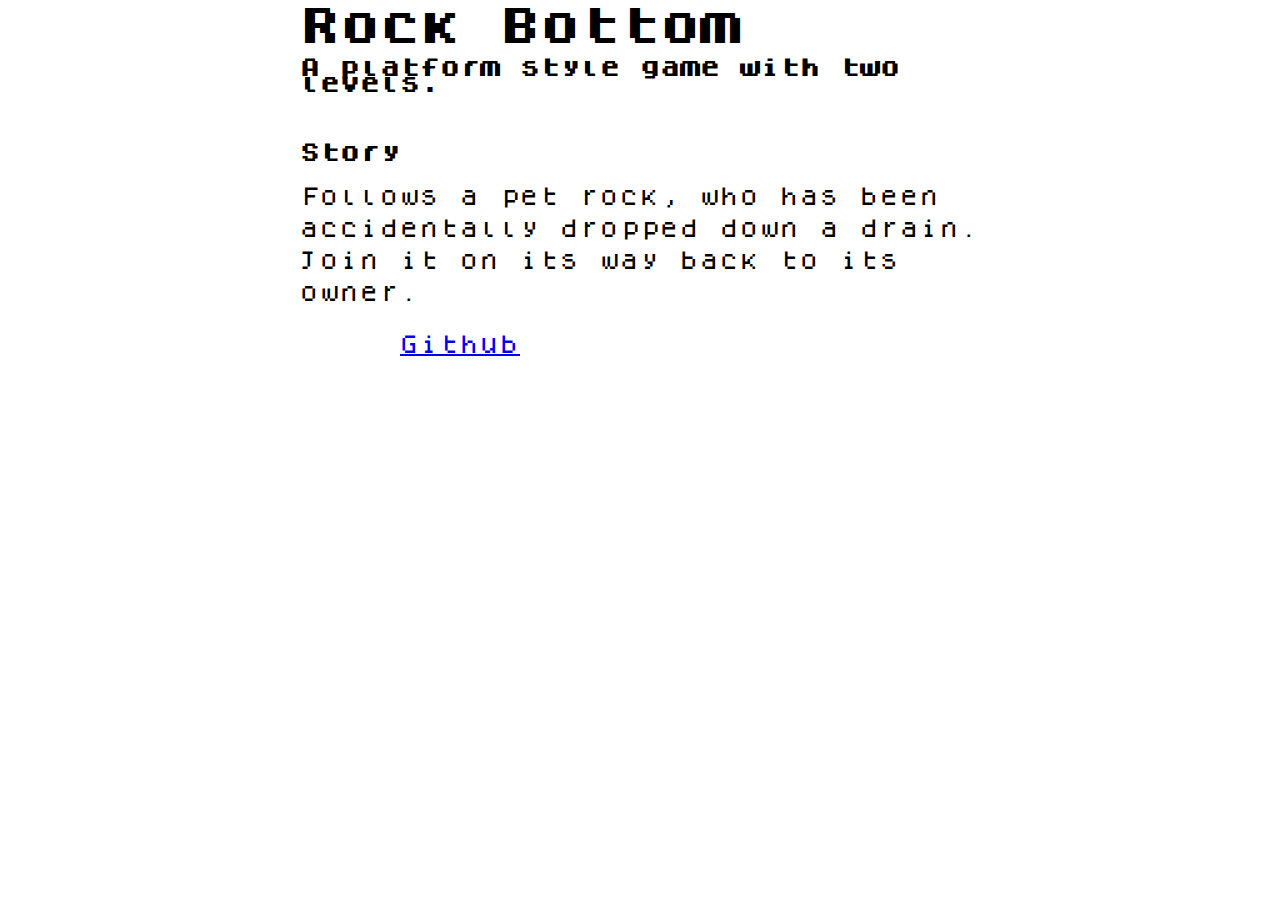
==== index.html @ d068f19f "updated css styling" ====
<!DOCTYPE html>
<html>
<head>
<!-- Author: Hanna Koh
     Project: WiCHacks 2022: Rock Bottom
     Date: 2/26-27/2022
    -->
<meta charset="UFT-8"/>
<title>Rock Bottom</title>
<link rel="stylesheet" href="faymere.css" type="text/css"/>
<meta name="viewport" content="width=device-width, initial-scale=1">
<link href="style.css" rel="stylesheet">
<link rel="icon" href="art_assets/pet-rock/rock-pet-animation-stand.png" sizes="16x16" type="image/png">
</head>
<body>
    <header>
        Rock Bottom
    </header>
    <h3>A platform style game with two levels.</h3>
</br>
    <h2>Story</h2>
    <p>Follows a pet rock, who has been accidentally dropped down a drain. Join it on its way back to its owner.</p>
    <p><a href = "https://github.com/hannacodes/RockBottom">Github</a></p>
</body>
</html>
---- style.css ----
/* Website for RockBottom 
   Author: Hanna Koh
   Date: 2/26-27/2022 */

  @font-face {
    font-family: Dogica;
    src: url(fonts/dogica.ttf);
  }

  @font-face {
    font-family: Dogica;
    src: url(fonts/dogicabold.ttf);
    font-weight:bold
  }

  *{ 
    font-family: 'Dogica', monospace;
    font-size:20px;
    list-style:none;
    padding:0;
    margin-left: 100px;
    margin-right: 100px;
  }

  p{
    line-height: 1.6;
  }

  header{
    font-size: 40px;
    font-weight: bold;
    
  }
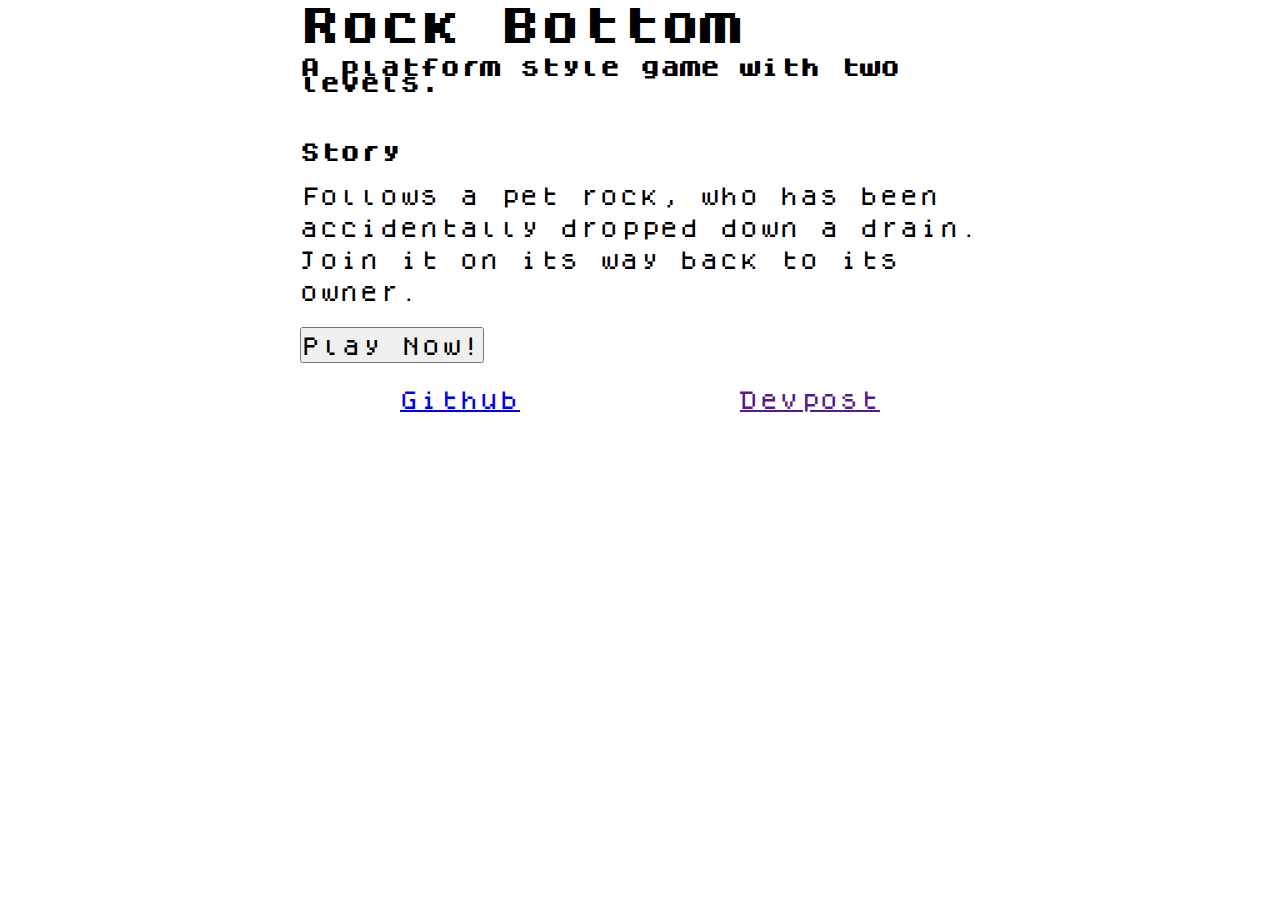
==== commit 1fb544e0: "added button onto website" ====
--- a/index.html
+++ b/index.html
@@ -20,6 +20,8 @@
 </br>
     <h2>Story</h2>
     <p>Follows a pet rock, who has been accidentally dropped down a drain. Join it on its way back to its owner.</p>
-    <p><a href = "https://github.com/hannacodes/RockBottom">Github</a></p>
+    <button>Play Now!</button>
+    <p><a href = "https://github.com/hannacodes/RockBottom">Github</a> <a href="">Devpost</a></p>
+
 </body>
-</html>
+</html>--- a/style.css
+++ b/style.css
@@ -29,6 +29,9 @@
   header{
     font-size: 40px;
     font-weight: bold;
-    
+
   }
-
+  
+  button{
+      line-height: 1.6;
+  }
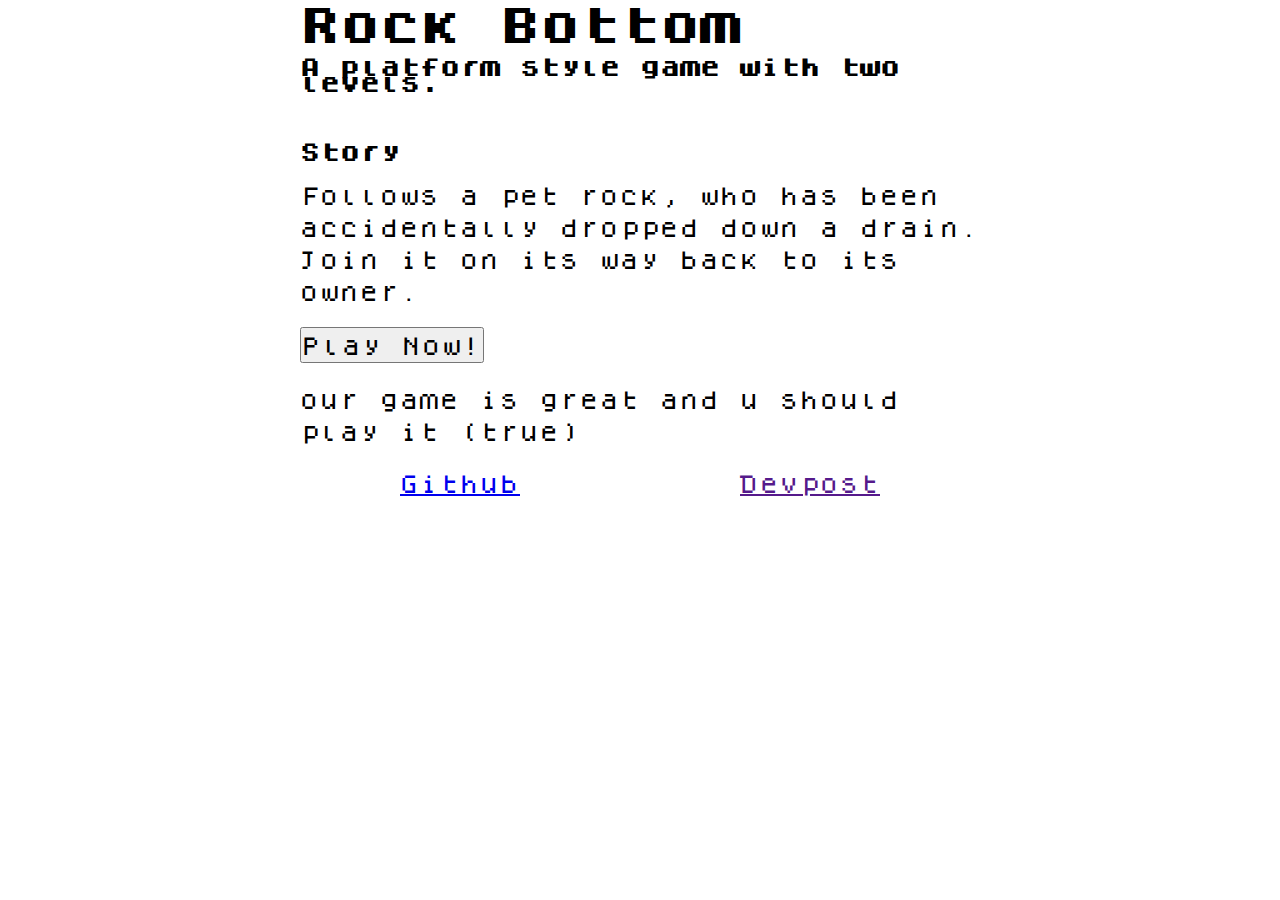
==== commit 8c7d8df6: "our game is great and you should play it" ====
--- a/index.html
+++ b/index.html
@@ -21,6 +21,7 @@
     <h2>Story</h2>
     <p>Follows a pet rock, who has been accidentally dropped down a drain. Join it on its way back to its owner.</p>
     <button>Play Now!</button>
+    <p>our game is great and u should play it (true)</p>
     <p><a href = "https://github.com/hannacodes/RockBottom">Github</a> <a href="">Devpost</a></p>
 
 </body>
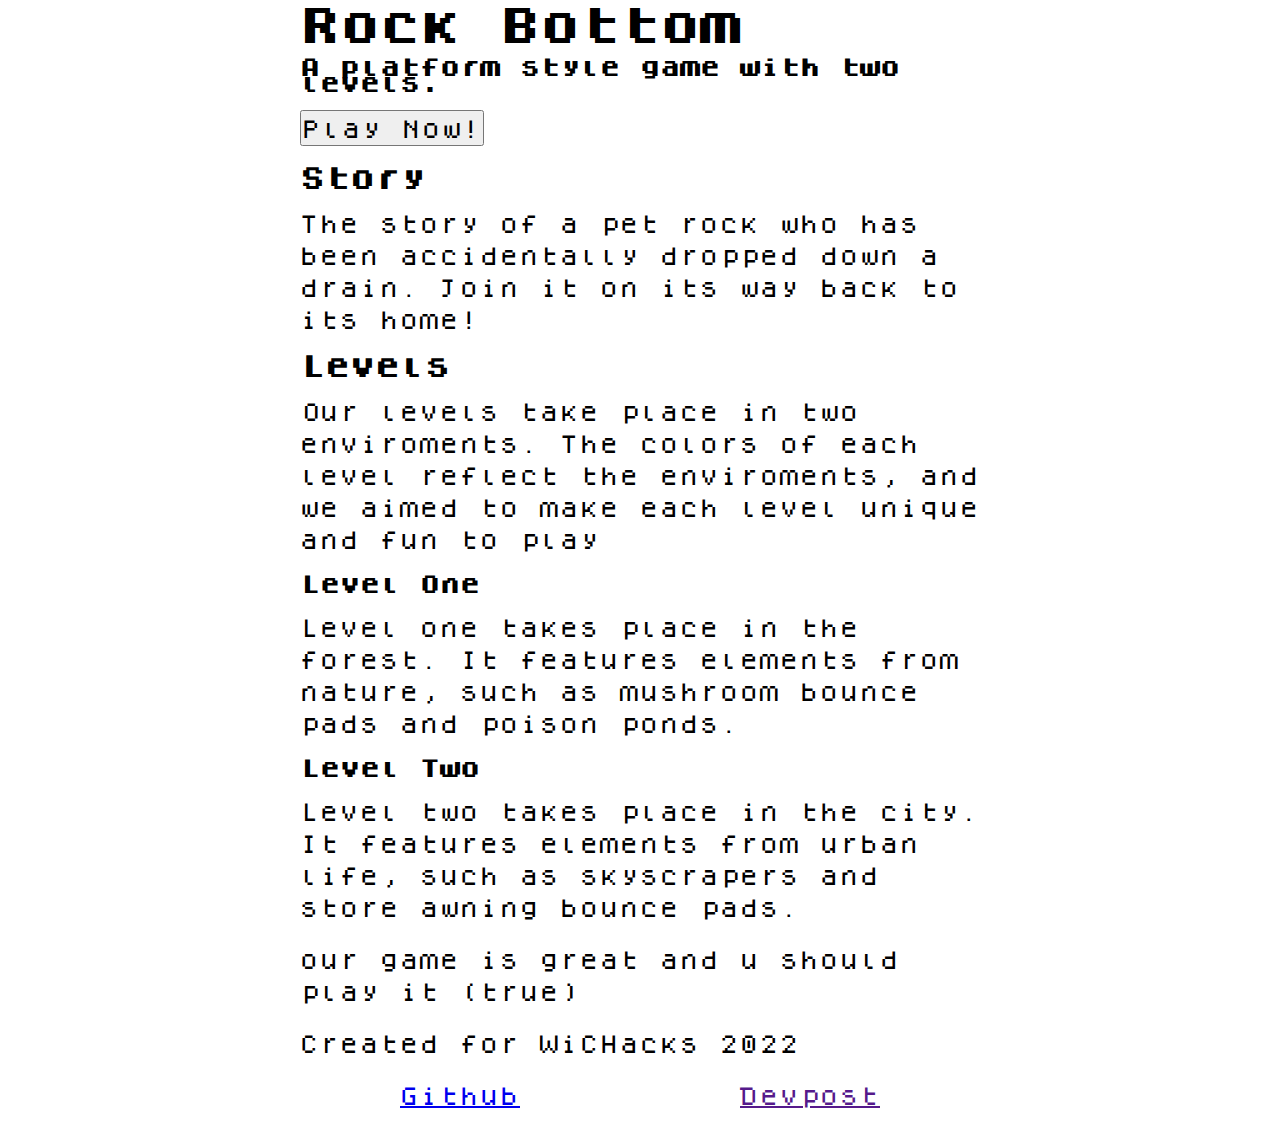
==== commit 24fcc13a: "Updated text on website" ====
--- a/index.html
+++ b/index.html
@@ -17,11 +17,24 @@
         Rock Bottom
     </header>
     <h3>A platform style game with two levels.</h3>
+    <button>Play Now!</button>
 </br>
     <h2>Story</h2>
-    <p>Follows a pet rock, who has been accidentally dropped down a drain. Join it on its way back to its owner.</p>
-    <button>Play Now!</button>
+    <p>The story of a pet rock who has been accidentally dropped down a drain. 
+       Join it on its way back to its home!</p>
+    <h2>Levels</h2>
+    <p>Our levels take place in two enviroments. The colors of each level reflect 
+       the enviroments, and we aimed to make each level unique and fun to play</p>
+    <h3>Level One</h3>
+    <p>Level one takes place in the forest. It features elements from nature, 
+       such as mushroom bounce pads and poison ponds.</p>
+    <h3>Level Two</h3>
+    <p>Level two takes place in the city. It features elements from urban life, 
+       such as skyscrapers and store awning bounce pads.</p>
+
     <p>our game is great and u should play it (true)</p>
+    <p>Created for WiCHacks 2022</p>
+
     <p><a href = "https://github.com/hannacodes/RockBottom">Github</a> <a href="">Devpost</a></p>
 
 </body>
--- a/style.css
+++ b/style.css
@@ -32,6 +32,16 @@
 
   }
   
+  h2{
+      font-size: 25px;
+      font-weight: bold;
+  }
+
+  h3{
+      font-size: 20px;
+      font-weight: bold;
+  }
+
   button{
       line-height: 1.6;
   }
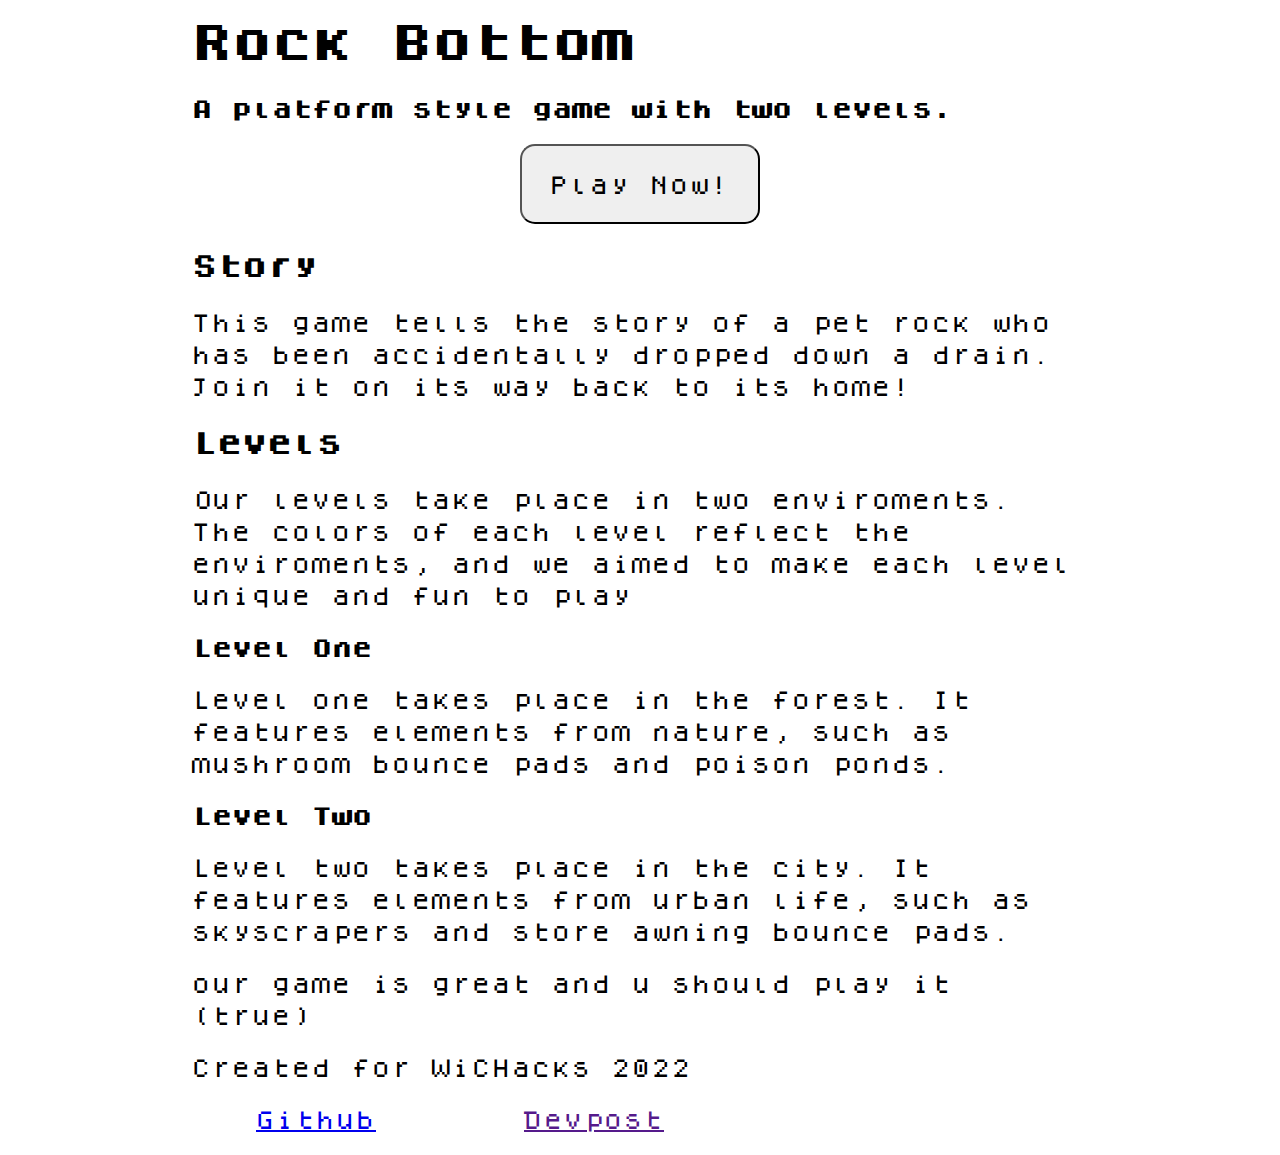
==== commit 458f9d67: "fixed button formmating on website" ====
--- a/index.html
+++ b/index.html
@@ -18,9 +18,8 @@
     </header>
     <h3>A platform style game with two levels.</h3>
     <button>Play Now!</button>
-</br>
     <h2>Story</h2>
-    <p>The story of a pet rock who has been accidentally dropped down a drain. 
+    <p>This game tells the story of a pet rock who has been accidentally dropped down a drain. 
        Join it on its way back to its home!</p>
     <h2>Levels</h2>
     <p>Our levels take place in two enviroments. The colors of each level reflect 
--- a/style.css
+++ b/style.css
@@ -17,9 +17,10 @@
     font-family: 'Dogica', monospace;
     font-size:20px;
     list-style:none;
+    line-height: 1.6;
     padding:0;
-    margin-left: 100px;
-    margin-right: 100px;
+    margin-left: 5vw;
+    margin-right: 5vw;
   }
 
   p{
@@ -44,4 +45,11 @@
 
   button{
       line-height: 1.6;
+      height: 4em;
+      width: 12em;
+      display:block;
+      margin:auto;
+      text-align: center;
+      border-radius:15px;
   }
+
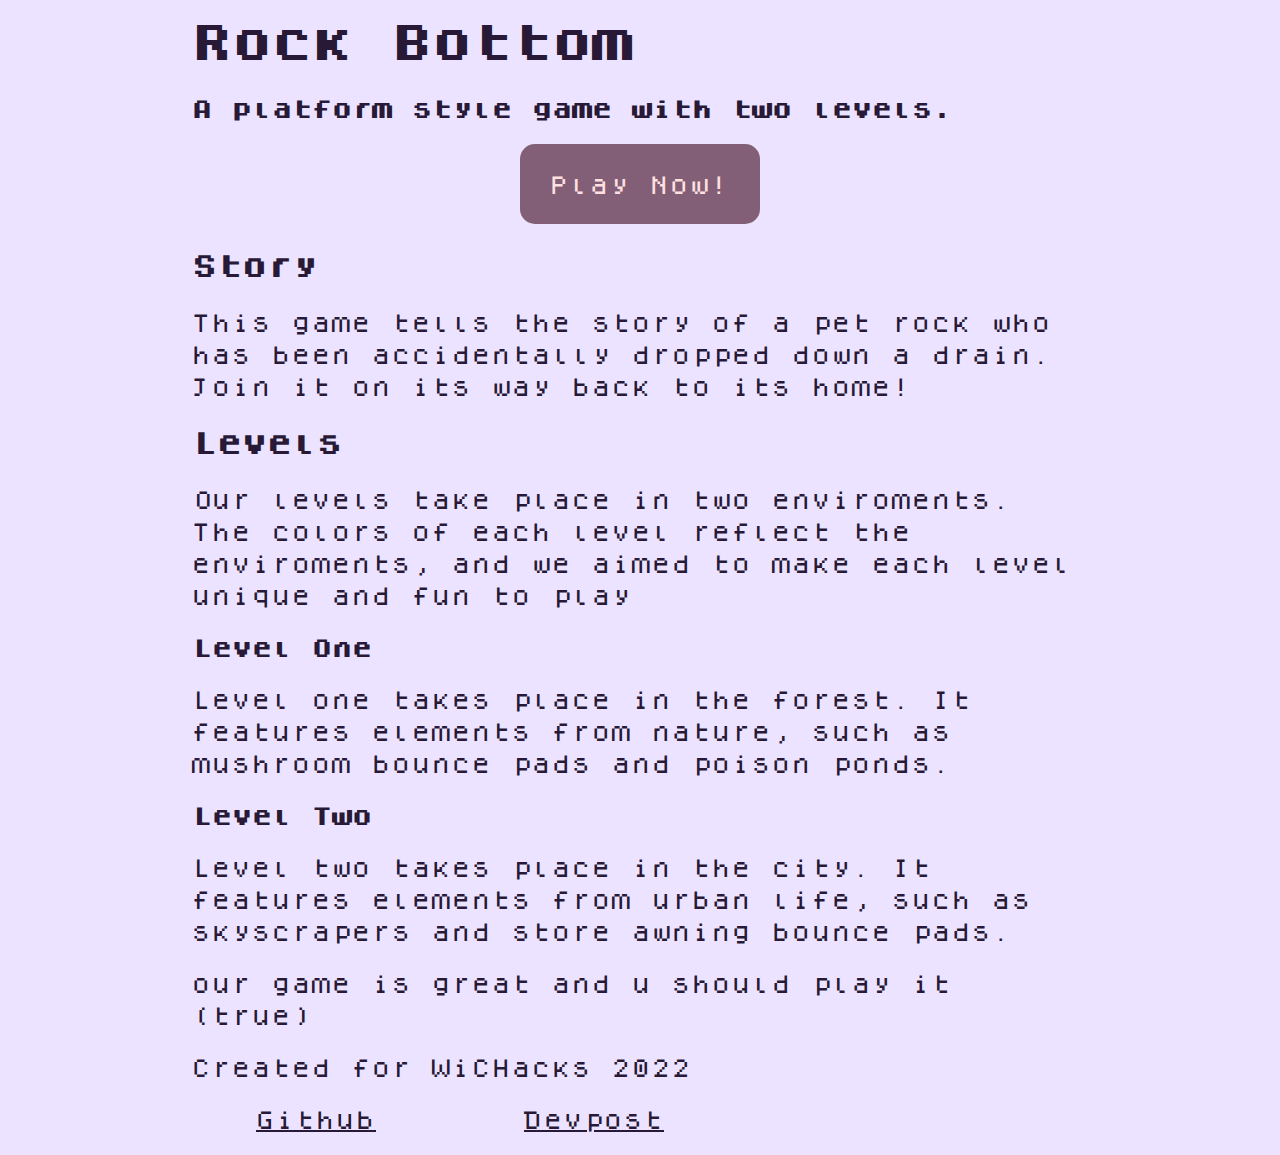
==== commit c3b5568d: "updated index.html" ====
--- a/index.html
+++ b/index.html
@@ -17,7 +17,7 @@
         Rock Bottom
     </header>
     <h3>A platform style game with two levels.</h3>
-    <button>Play Now!</button>
+    <button onclick="window.location.href='https://devpost.com/software/rock-bottom';">Play Now!</button>
     <h2>Story</h2>
     <p>This game tells the story of a pet rock who has been accidentally dropped down a drain. 
        Join it on its way back to its home!</p>
@@ -34,7 +34,7 @@
     <p>our game is great and u should play it (true)</p>
     <p>Created for WiCHacks 2022</p>
 
-    <p><a href = "https://github.com/hannacodes/RockBottom">Github</a> <a href="">Devpost</a></p>
+    <p><a href = "https://github.com/hannacodes/RockBottom">Github</a> <a href="https://devpost.com/software/rock-bottom">Devpost</a></p>
 
 </body>
 </html>--- a/style.css
+++ b/style.css
@@ -21,6 +21,11 @@
     padding:0;
     margin-left: 5vw;
     margin-right: 5vw;
+    color: #281a36;
+  }
+
+  body{ 
+    background-color: #ebe3ff;
   }
 
   p{
@@ -51,5 +56,9 @@
       margin:auto;
       text-align: center;
       border-radius:15px;
+      border: none;
+      background-color: rgb(130, 95, 118);
+      color:#ffe0e1;
+
   }
 
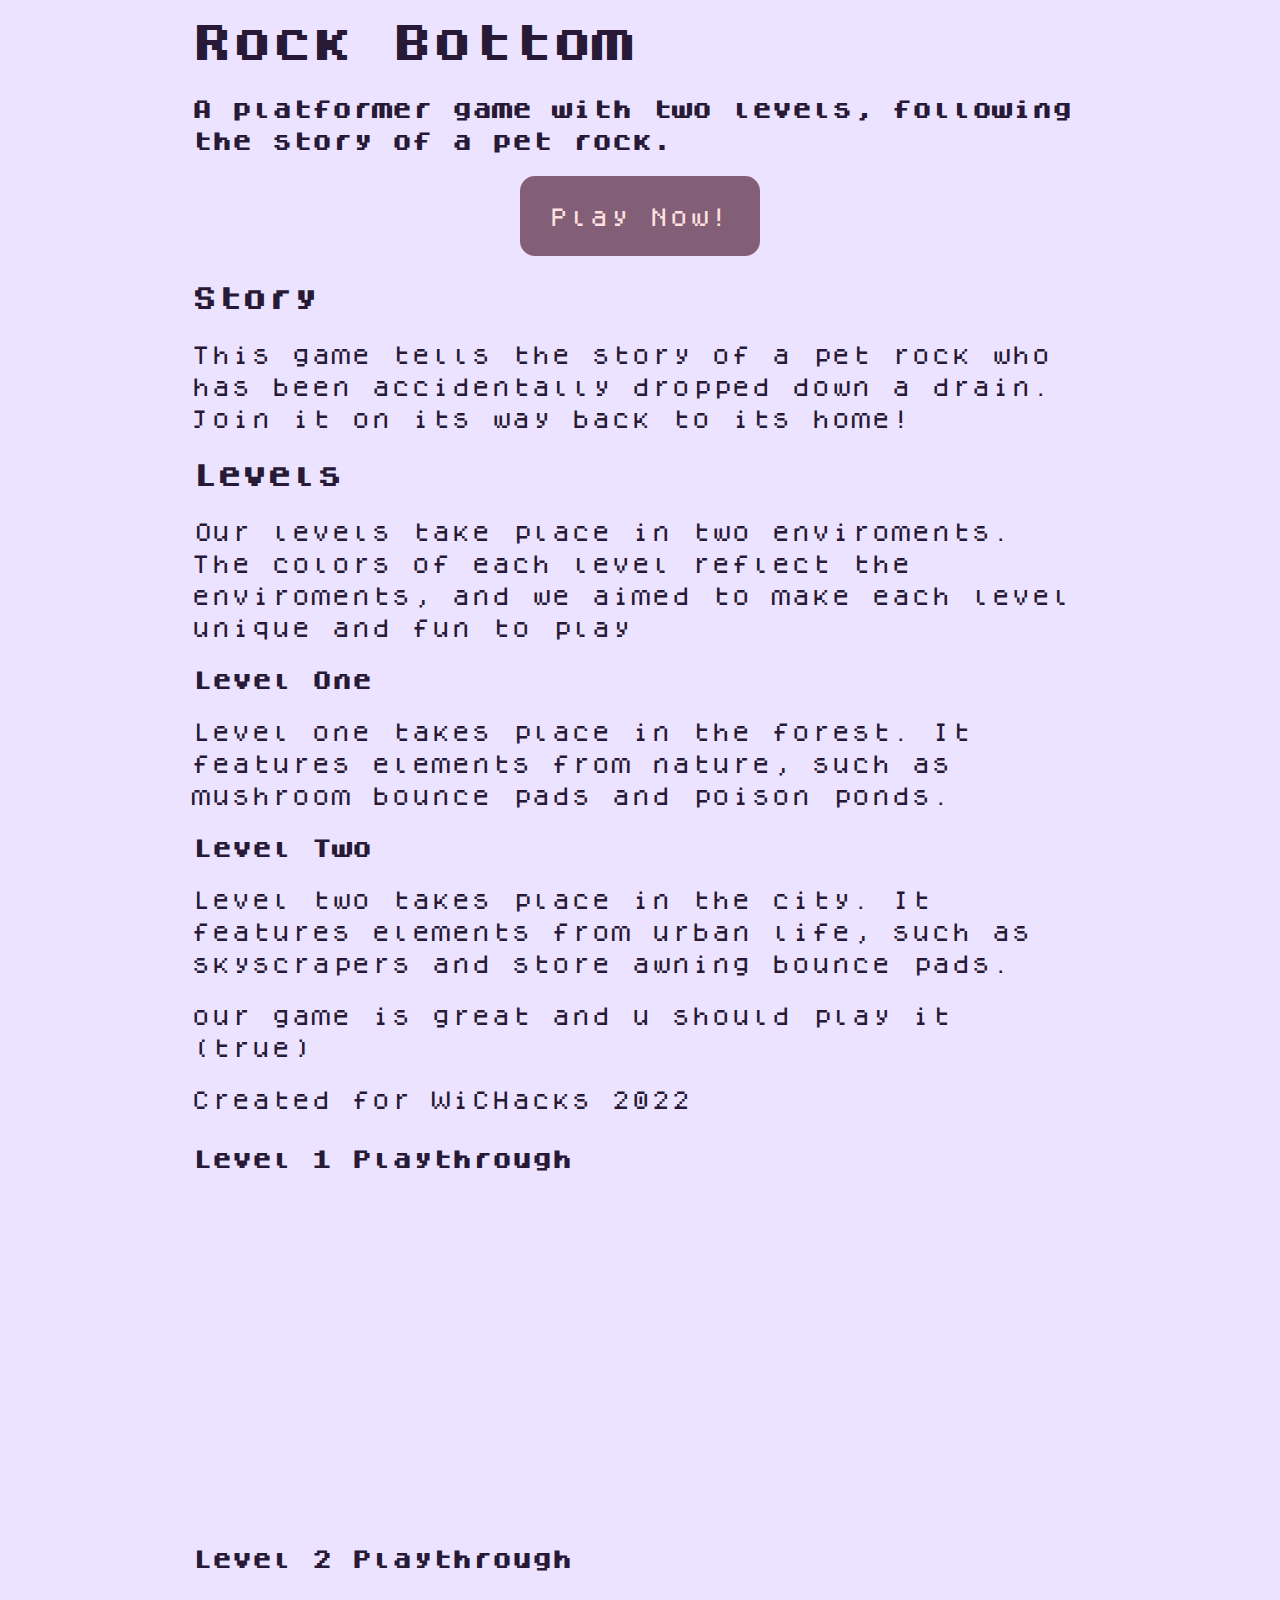
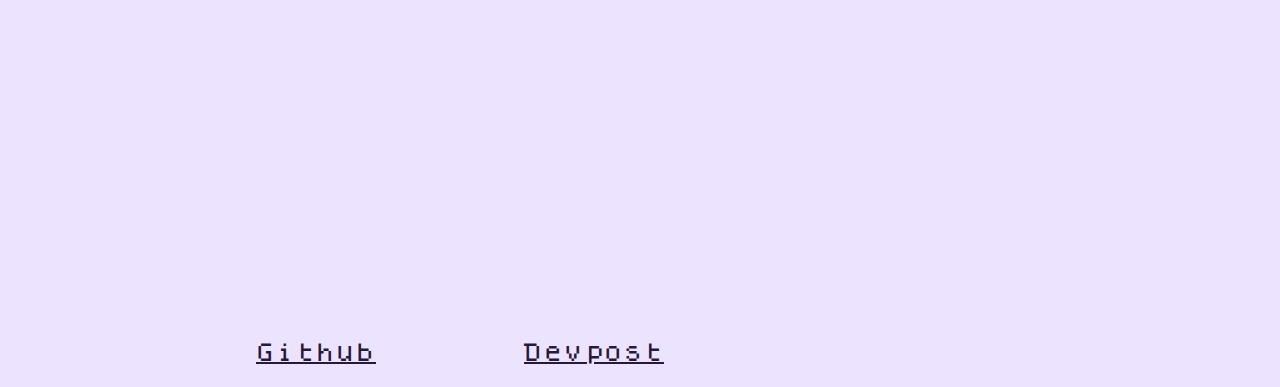
==== commit c3820464: "Added youtube videos to the website" ====
--- a/index.html
+++ b/index.html
@@ -14,9 +14,9 @@
 </head>
 <body>
     <header>
-        Rock Bottom
+        Rock Bottom 
     </header>
-    <h3>A platform style game with two levels.</h3>
+    <h3>A platformer game with two levels, following the story of a pet rock.</h3>
     <button onclick="window.location.href='https://devpost.com/software/rock-bottom';">Play Now!</button>
     <h2>Story</h2>
     <p>This game tells the story of a pet rock who has been accidentally dropped down a drain. 
@@ -33,6 +33,10 @@
 
     <p>our game is great and u should play it (true)</p>
     <p>Created for WiCHacks 2022</p>
+    <h4>Level 1 Playthrough</h4>
+    <iframe width="560" height="315" src="https://www.youtube.com/embed/md1IMiEXR80" title="YouTube video player" frameborder="0" allow="accelerometer; autoplay; clipboard-write; encrypted-media; gyroscope; picture-in-picture" allowfullscreen></iframe>
+    <h4>Level 2 Playthrough</h4>
+    <iframe width="560" height="315" src="https://www.youtube.com/embed/8z9OhxmvN7w" title="YouTube video player" frameborder="0" allow="accelerometer; autoplay; clipboard-write; encrypted-media; gyroscope; picture-in-picture" allowfullscreen></iframe>
 
     <p><a href = "https://github.com/hannacodes/RockBottom">Github</a> <a href="https://devpost.com/software/rock-bottom">Devpost</a></p>
 
--- a/style.css
+++ b/style.css
@@ -62,3 +62,8 @@
 
   }
 
+  iframe{
+    display:block;
+    margin:auto;
+  }
+
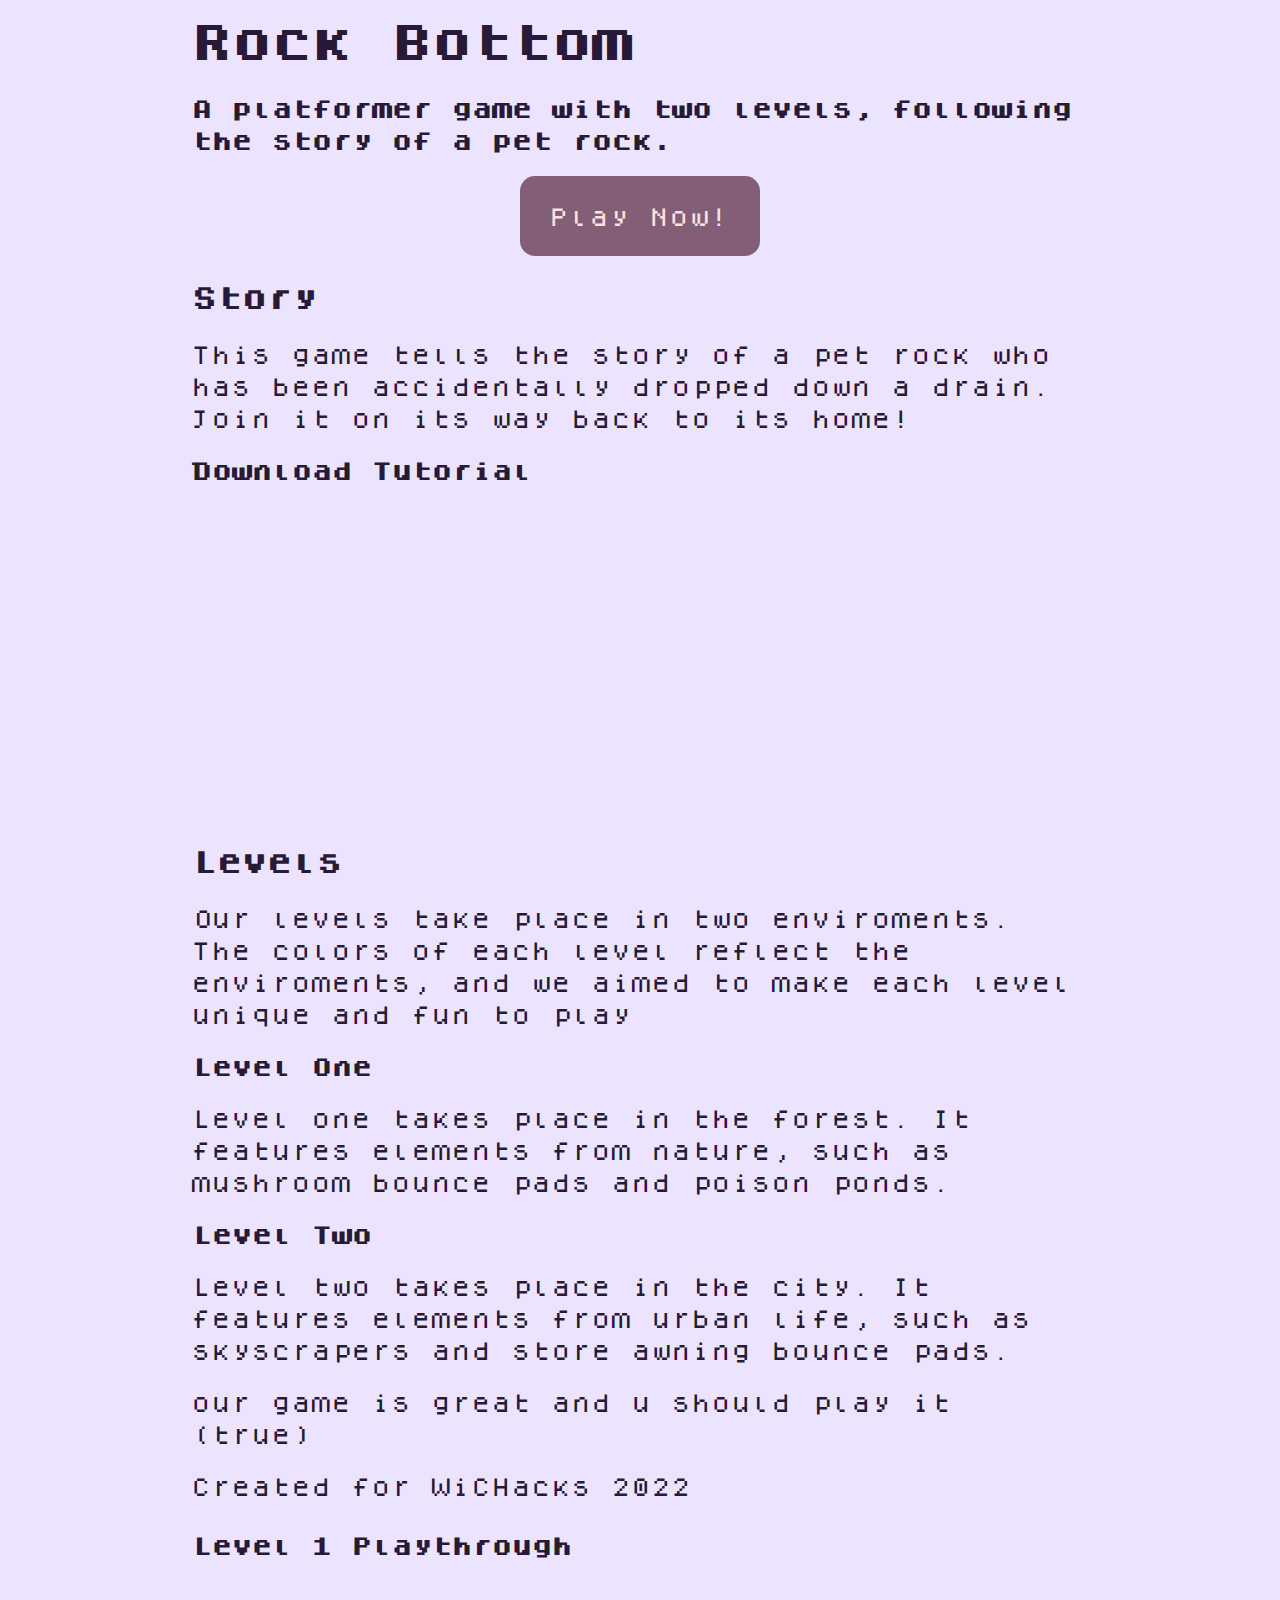
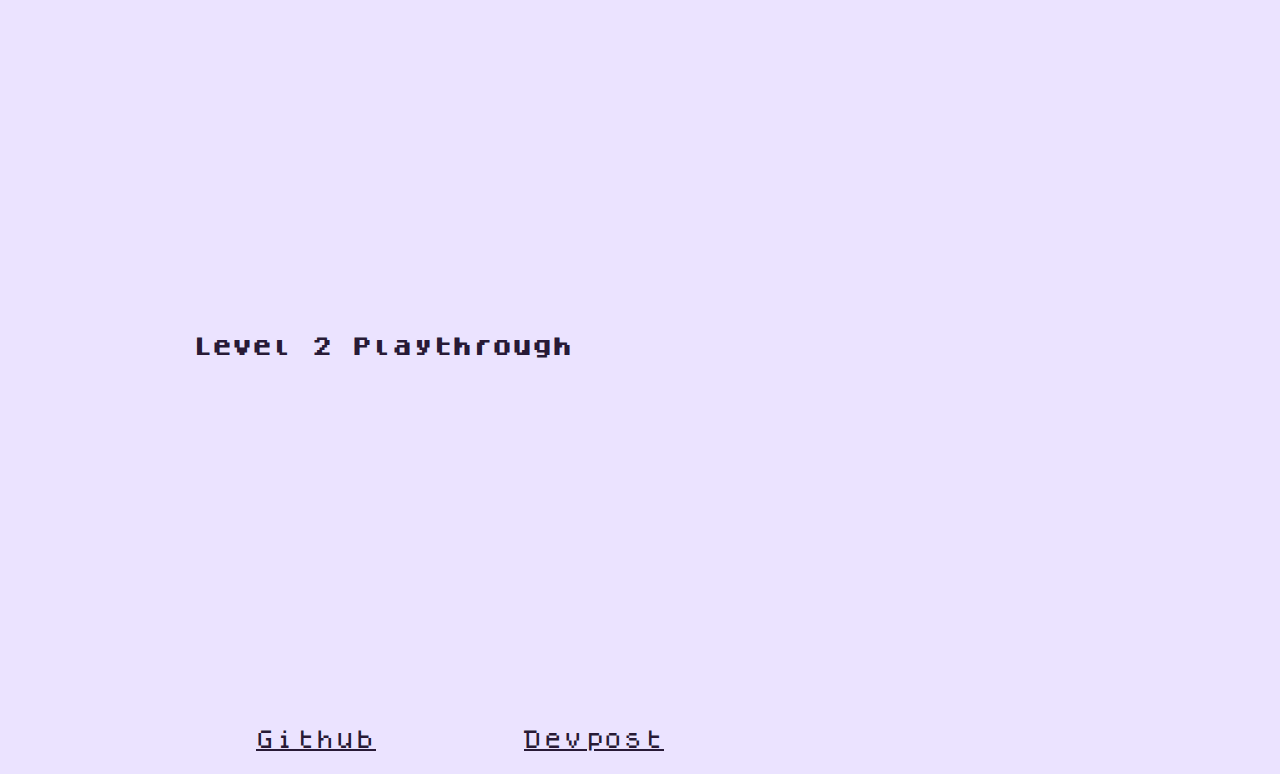
==== commit c9a54c11: "added download instructions video to website" ====
--- a/index.html
+++ b/index.html
@@ -21,6 +21,8 @@
     <h2>Story</h2>
     <p>This game tells the story of a pet rock who has been accidentally dropped down a drain. 
        Join it on its way back to its home!</p>
+    <h3>Download Tutorial</h3>
+    <iframe width="560" height="315" src="https://www.youtube.com/embed/i2Uba38gnn0" title="YouTube video player" frameborder="0" allow="accelerometer; autoplay; clipboard-write; encrypted-media; gyroscope; picture-in-picture" allowfullscreen></iframe>
     <h2>Levels</h2>
     <p>Our levels take place in two enviroments. The colors of each level reflect 
        the enviroments, and we aimed to make each level unique and fun to play</p>
